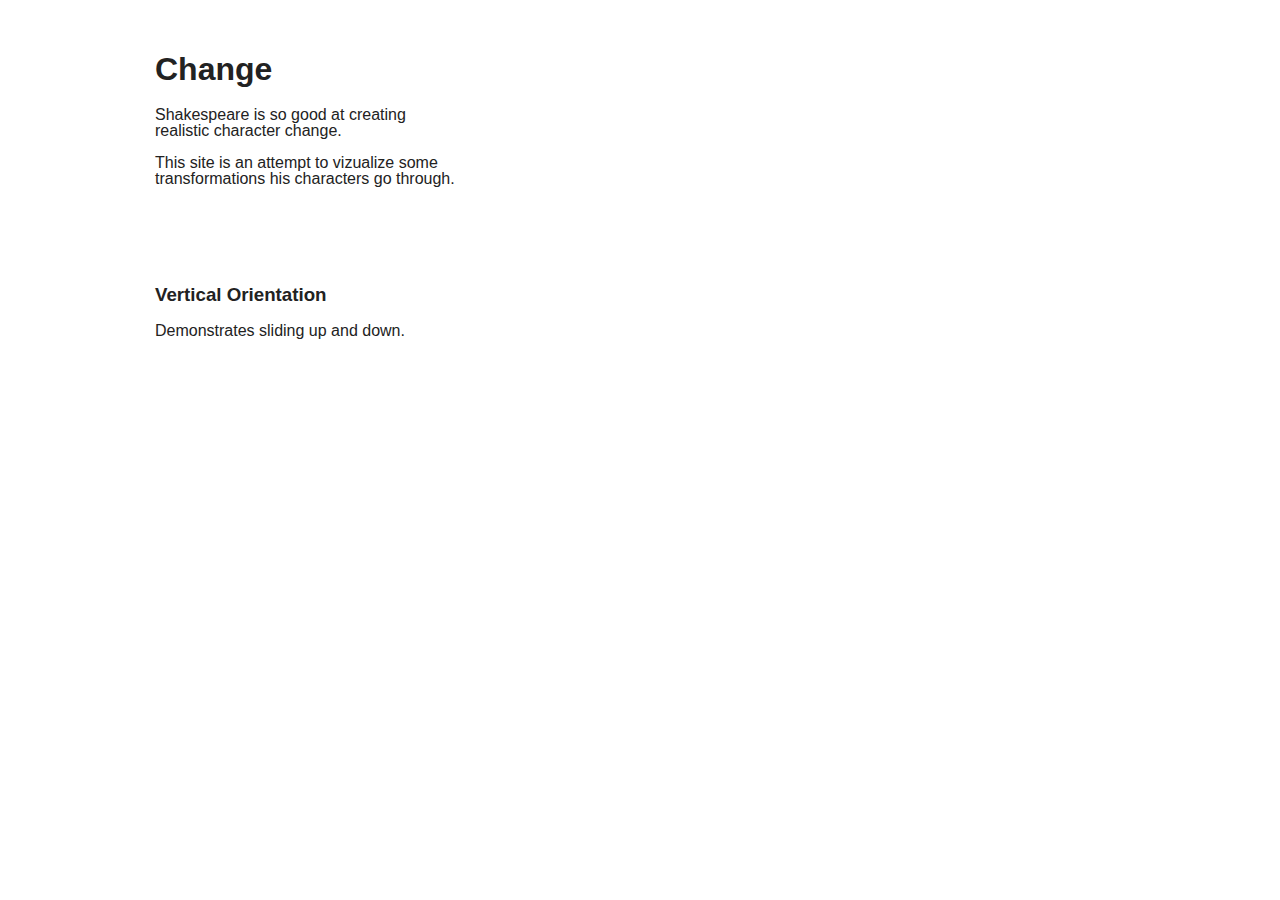
==== index.html @ 75f8e9c5 "Add files via upload" ====
<!DOCTYPE html>
<!-- paulirish.com/2008/conditional-stylesheets-vs-css-hacks-answer-neither/ -->
<!--[if lt IE 7 ]> <html class="ie6" lang="en"> <![endif]-->
<!--[if IE 7 ]>    <html class="ie7" lang="en"> <![endif]-->
<!--[if IE 8 ]>    <html class="lt-ie9" lang="en"> <![endif]-->
<!--[if IE 9 ]>    <html class="lt-ie10" lang="en"> <![endif]-->
<!--[if (gte IE 9)|!(IE)]><!--> <html lang="en"> <!--<![endif]-->
<head>
  <meta charset="utf-8" />
  <meta name="viewport" content="width=device-width, initial-scale=1.0" />
  <title>What We May Become</title>
  <link href="css/foundation.css" rel="stylesheet" type="text/css" />
  <link href="css/twentytwenty.css" rel="stylesheet" type="text/css" />
</head>
  <body>

    <div class="row" style="margin-top: 2em;">
      <div class="large-4 columns">
        <h1>Change</h1>
        <p>Shakespeare is so good at creating realistic character change.</p>
        <p> This site is an attempt to vizualize some transformations his characters go through. </p>
      </div>
      <div title = "make randall proud" class="large-10 columns">
        <div class="twentytwenty-container">
          <img src="img/firstLear.png" />
          <img src="img/secondLear.png" />
        </div>
      </div>
    </div>

    <!-- Much Ado About Nothing -->

    <div class="row" style="margin-top: 2em;">
      <div class="large-4 columns">

      </div>
      <div  class="large-10 columns">
        <div class="twentytwenty-container">
          <img src="img/firstMuchAdo.png" />
          <img src="img/secondMuchAdo.png" />
        </div>
      </div>
    </div>

    <div class="row" style="margin-top: 2em; margin-bottom: 2em;">
      <div class="large-4 columns">
        <h3>Vertical Orientation</h3>
        <p>Demonstrates sliding up and down.</p>
      </div>
      <div class="large-8 columns">
        <div class="twentytwenty-container" data-orientation="vertical">
          <img  title = "make randall proud" src="img/DanielOlivieri.jpg" />
          <img title = "by ripping him off" src="img/WKCO.jpg" />
        </div>
      </div>
    </div>


    <script
  src="https://code.jquery.com/jquery-3.2.1.js"
  integrity="sha256-DZAnKJ/6XZ9si04Hgrsxu/8s717jcIzLy3oi35EouyE="
  crossorigin="anonymous"></script>
    <script src="js/jquery.event.move.js"></script>
    <script src="js/jquery.twentytwenty.js"></script>
    <script>
    $(function(){
      $(".twentytwenty-container[data-orientation!='vertical']").twentytwenty({default_offset_pct: 0.7});
      $(".twentytwenty-container[data-orientation='vertical']").twentytwenty({default_offset_pct: 0.3, orientation: 'vertical'});
    });
    </script>
  </body>
</html>
---- css/twentytwenty.css ----
.twentytwenty-horizontal .twentytwenty-handle:before, .twentytwenty-horizontal .twentytwenty-handle:after, .twentytwenty-vertical .twentytwenty-handle:before, .twentytwenty-vertical .twentytwenty-handle:after {
  content: " ";
  display: block;
  background: white;
  position: absolute;
  z-index: 30;
  -webkit-box-shadow: 0px 0px 12px rgba(51, 51, 51, 0.5);
  -moz-box-shadow: 0px 0px 12px rgba(51, 51, 51, 0.5);
  box-shadow: 0px 0px 12px rgba(51, 51, 51, 0.5); }

.twentytwenty-horizontal .twentytwenty-handle:before, .twentytwenty-horizontal .twentytwenty-handle:after {
  width: 3px;
  height: 9999px;
  left: 50%;
  margin-left: -1.5px; }

.twentytwenty-vertical .twentytwenty-handle:before, .twentytwenty-vertical .twentytwenty-handle:after {
  width: 9999px;
  height: 3px;
  top: 50%;
  margin-top: -1.5px; }

.twentytwenty-before-label, .twentytwenty-after-label, .twentytwenty-overlay {
  position: absolute;
  top: 0;
  width: 100%;
  height: 100%; }

.twentytwenty-before-label, .twentytwenty-after-label, .twentytwenty-overlay {
  -webkit-transition-duration: 0.5s;
  -moz-transition-duration: 0.5s;
  transition-duration: 0.5s; }

.twentytwenty-before-label, .twentytwenty-after-label {
  -webkit-transition-property: opacity;
  -moz-transition-property: opacity;
  transition-property: opacity; }

.twentytwenty-before-label:before, .twentytwenty-after-label:before {
  color: white;
  font-size: 13px;
  letter-spacing: 0.1em; }

.twentytwenty-before-label:before, .twentytwenty-after-label:before {
  position: absolute;
  background: rgba(255, 255, 255, 0.2);
  line-height: 38px;
  padding: 0 20px;
  -webkit-border-radius: 2px;
  -moz-border-radius: 2px;
  border-radius: 2px; }

.twentytwenty-horizontal .twentytwenty-before-label:before, .twentytwenty-horizontal .twentytwenty-after-label:before {
  top: 50%;
  margin-top: -19px; }

.twentytwenty-vertical .twentytwenty-before-label:before, .twentytwenty-vertical .twentytwenty-after-label:before {
  left: 50%;
  margin-left: -45px;
  text-align: center;
  width: 90px; }

.twentytwenty-left-arrow, .twentytwenty-right-arrow, .twentytwenty-up-arrow, .twentytwenty-down-arrow {
  width: 0;
  height: 0;
  border: 6px inset transparent;
  position: absolute; }

.twentytwenty-left-arrow, .twentytwenty-right-arrow {
  top: 50%;
  margin-top: -6px; }

.twentytwenty-up-arrow, .twentytwenty-down-arrow {
  left: 50%;
  margin-left: -6px; }

.twentytwenty-container {
  -webkit-box-sizing: content-box;
  -moz-box-sizing: content-box;
  box-sizing: content-box;
  z-index: 0;
  overflow: hidden;
  position: relative;
  -webkit-user-select: none;
  -moz-user-select: none; }
  .twentytwenty-container img {
    max-width: 100%;
    position: absolute;
    top: 0;
    display: block; }
  .twentytwenty-container.active .twentytwenty-overlay, .twentytwenty-container.active :hover.twentytwenty-overlay {
    background: rgba(0, 0, 0, 0); }
    .twentytwenty-container.active .twentytwenty-overlay .twentytwenty-before-label,
    .twentytwenty-container.active .twentytwenty-overlay .twentytwenty-after-label, .twentytwenty-container.active :hover.twentytwenty-overlay .twentytwenty-before-label,
    .twentytwenty-container.active :hover.twentytwenty-overlay .twentytwenty-after-label {
      opacity: 0; }
  .twentytwenty-container * {
    -webkit-box-sizing: content-box;
    -moz-box-sizing: content-box;
    box-sizing: content-box; }

.twentytwenty-before-label {
  opacity: 0; }
  .twentytwenty-before-label:before {
    content: attr(data-content); }

.twentytwenty-after-label {
  opacity: 0; }
  .twentytwenty-after-label:before {
    content: attr(data-content); }

.twentytwenty-horizontal .twentytwenty-before-label:before {
  left: 10px; }

.twentytwenty-horizontal .twentytwenty-after-label:before {
  right: 10px; }

.twentytwenty-vertical .twentytwenty-before-label:before {
  top: 10px; }

.twentytwenty-vertical .twentytwenty-after-label:before {
  bottom: 10px; }

.twentytwenty-overlay {
  -webkit-transition-property: background;
  -moz-transition-property: background;
  transition-property: background;
  background: rgba(0, 0, 0, 0);
  z-index: 25; }
  .twentytwenty-overlay:hover {
    background: rgba(0, 0, 0, 0.5); }
    .twentytwenty-overlay:hover .twentytwenty-after-label {
      opacity: 1; }
    .twentytwenty-overlay:hover .twentytwenty-before-label {
      opacity: 1; }

.twentytwenty-before {
  z-index: 20; }

.twentytwenty-after {
  z-index: 10; }

.twentytwenty-handle {
  height: 38px;
  width: 38px;
  position: absolute;
  left: 50%;
  top: 50%;
  margin-left: -22px;
  margin-top: -22px;
  border: 3px solid white;
  -webkit-border-radius: 1000px;
  -moz-border-radius: 1000px;
  border-radius: 1000px;
  -webkit-box-shadow: 0px 0px 12px rgba(51, 51, 51, 0.5);
  -moz-box-shadow: 0px 0px 12px rgba(51, 51, 51, 0.5);
  box-shadow: 0px 0px 12px rgba(51, 51, 51, 0.5);
  z-index: 40;
  cursor: pointer; }

.twentytwenty-horizontal .twentytwenty-handle:before {
  bottom: 50%;
  margin-bottom: 22px;
  -webkit-box-shadow: 0 3px 0 white, 0px 0px 12px rgba(51, 51, 51, 0.5);
  -moz-box-shadow: 0 3px 0 white, 0px 0px 12px rgba(51, 51, 51, 0.5);
  box-shadow: 0 3px 0 white, 0px 0px 12px rgba(51, 51, 51, 0.5); }
.twentytwenty-horizontal .twentytwenty-handle:after {
  top: 50%;
  margin-top: 22px;
  -webkit-box-shadow: 0 -3px 0 white, 0px 0px 12px rgba(51, 51, 51, 0.5);
  -moz-box-shadow: 0 -3px 0 white, 0px 0px 12px rgba(51, 51, 51, 0.5);
  box-shadow: 0 -3px 0 white, 0px 0px 12px rgba(51, 51, 51, 0.5); }

.twentytwenty-vertical .twentytwenty-handle:before {
  left: 50%;
  margin-left: 22px;
  -webkit-box-shadow: 3px 0 0 white, 0px 0px 12px rgba(51, 51, 51, 0.5);
  -moz-box-shadow: 3px 0 0 white, 0px 0px 12px rgba(51, 51, 51, 0.5);
  box-shadow: 3px 0 0 white, 0px 0px 12px rgba(51, 51, 51, 0.5); }
.twentytwenty-vertical .twentytwenty-handle:after {
  right: 50%;
  margin-right: 22px;
  -webkit-box-shadow: -3px 0 0 white, 0px 0px 12px rgba(51, 51, 51, 0.5);
  -moz-box-shadow: -3px 0 0 white, 0px 0px 12px rgba(51, 51, 51, 0.5);
  box-shadow: -3px 0 0 white, 0px 0px 12px rgba(51, 51, 51, 0.5); }

.twentytwenty-left-arrow {
  border-right: 6px solid white;
  left: 50%;
  margin-left: -17px; }

.twentytwenty-right-arrow {
  border-left: 6px solid white;
  right: 50%;
  margin-right: -17px; }

.twentytwenty-up-arrow {
  border-bottom: 6px solid white;
  top: 50%;
  margin-top: -17px; }

.twentytwenty-down-arrow {
  border-top: 6px solid white;
  bottom: 50%;
  margin-bottom: -17px; }
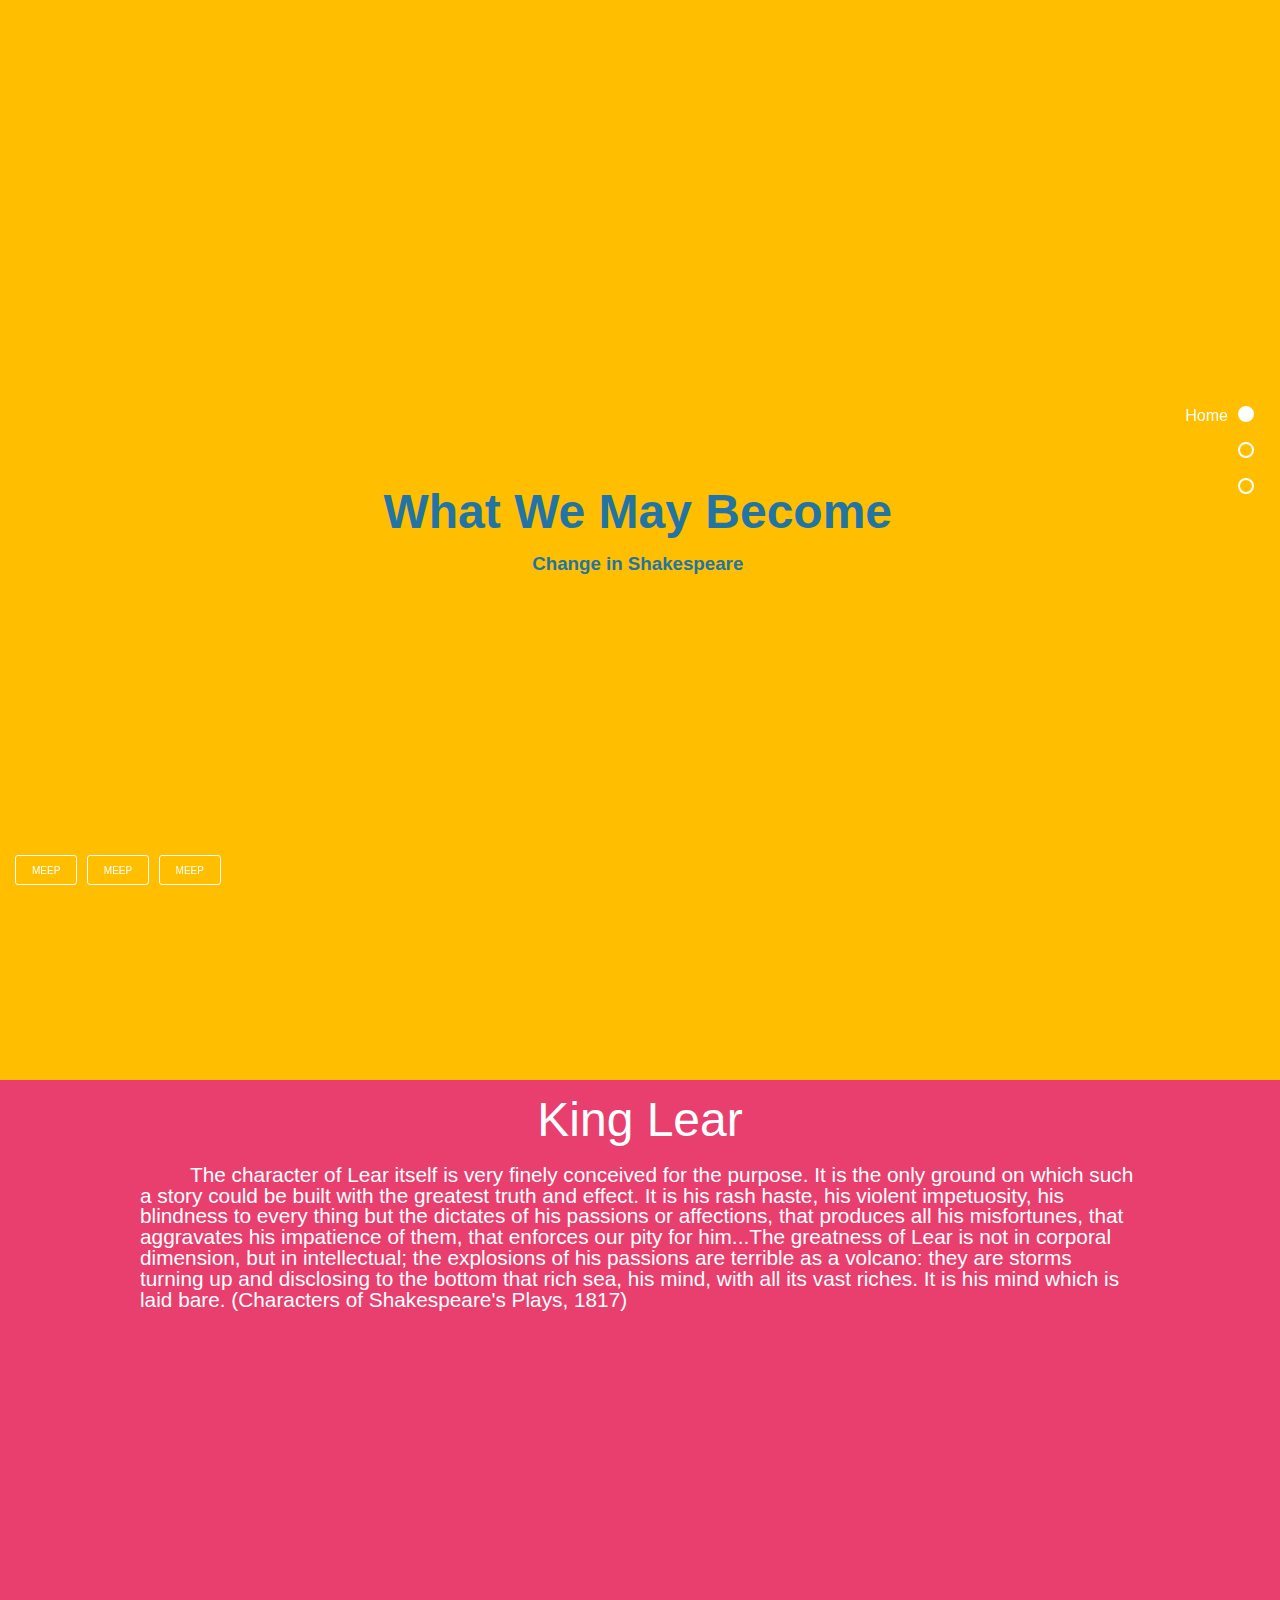
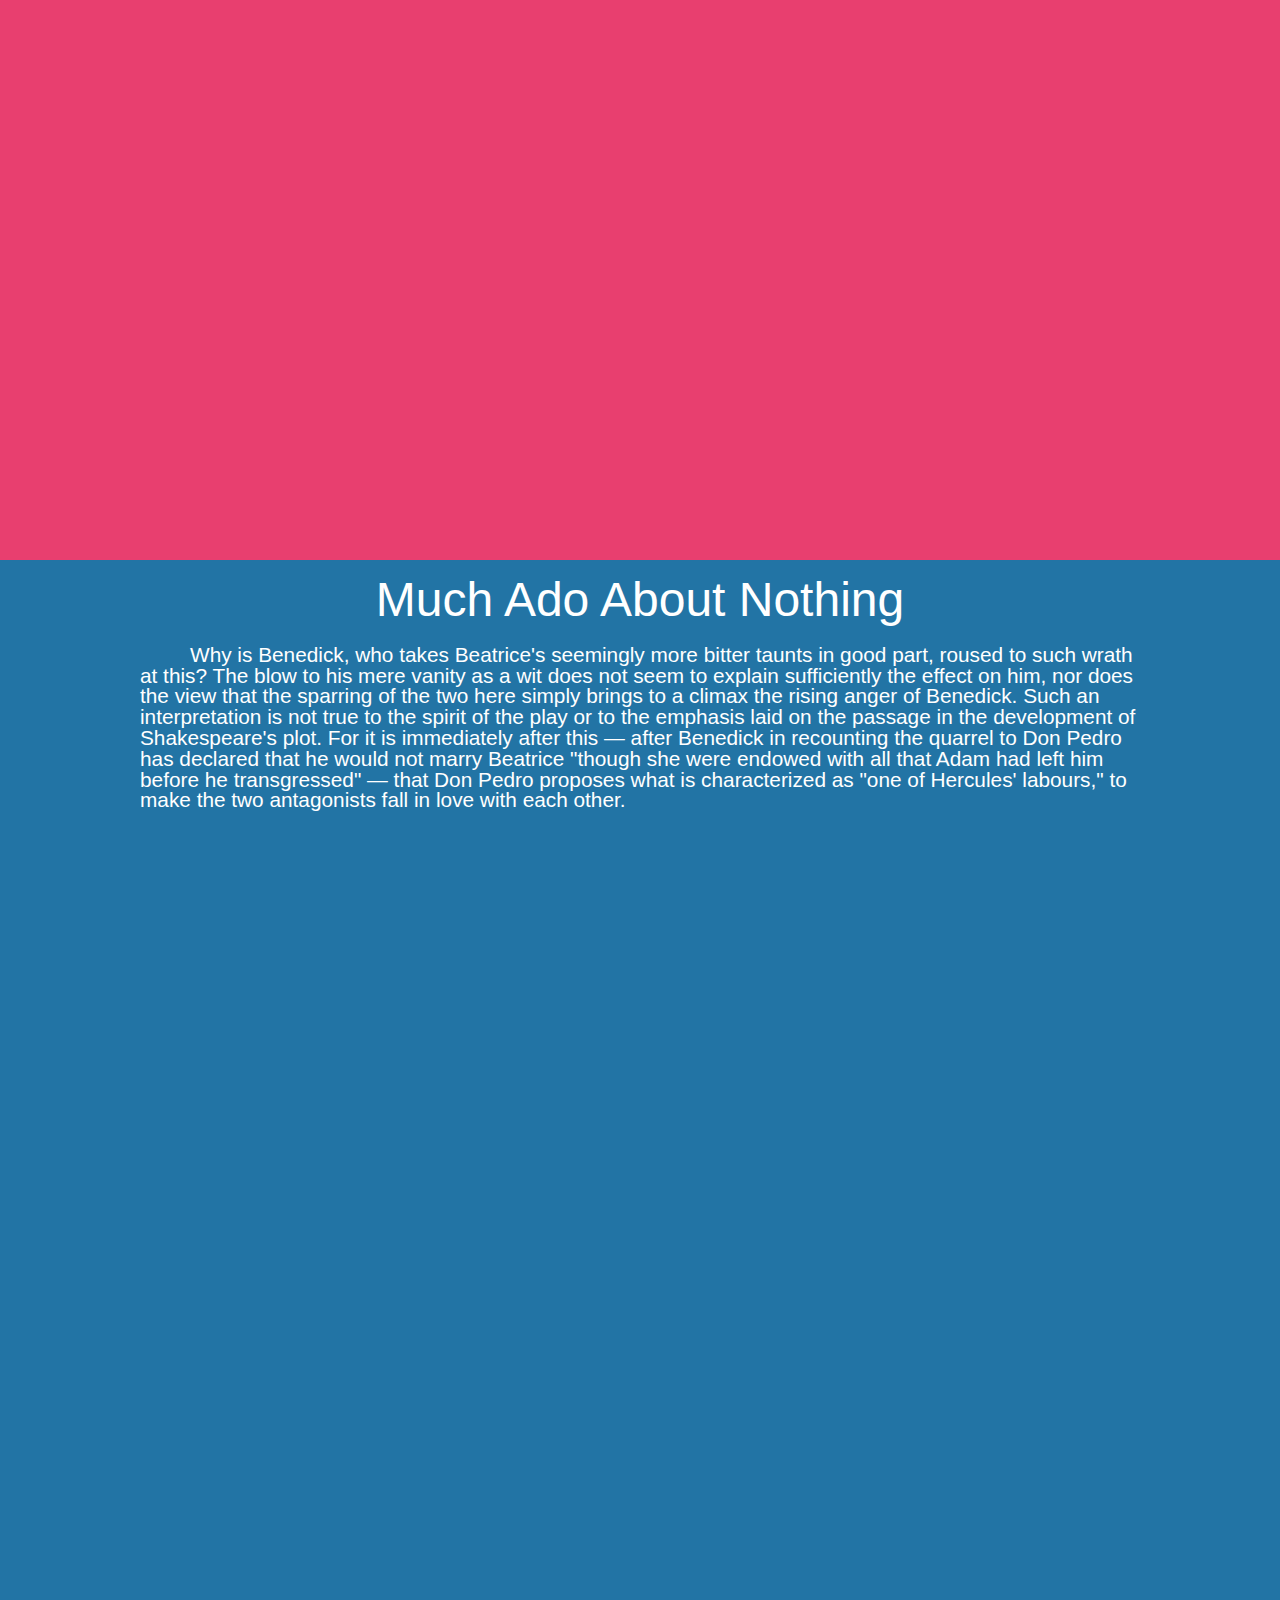
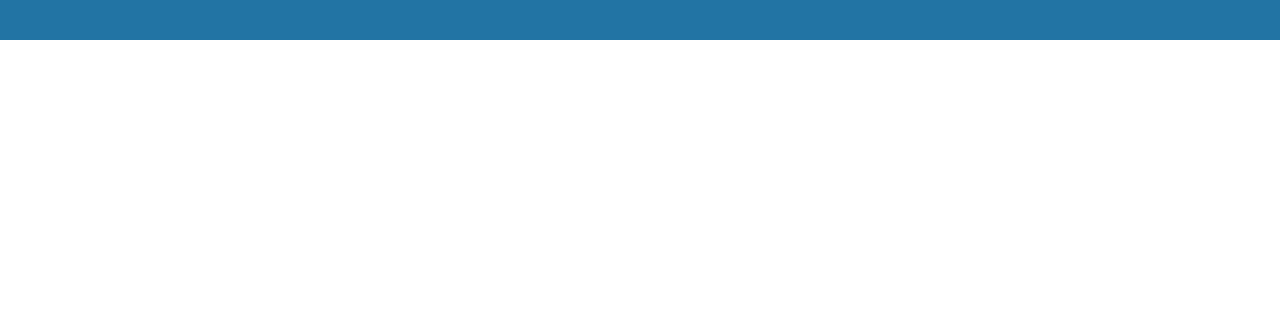
==== commit 94c00584: "overhaul" ====
--- a/index.html
+++ b/index.html
@@ -11,49 +11,126 @@
   <title>What We May Become</title>
   <link href="css/foundation.css" rel="stylesheet" type="text/css" />
   <link href="css/twentytwenty.css" rel="stylesheet" type="text/css" />
+  <link rel="stylesheet" href="main.css">
 </head>
+
+
+<style>
+
+#home
+{
+  background-image: url("https://ih0.redbubble.net/image.208539322.1699/flat,800x800,075,f.jpg");
+}
+
+section
+{
+
+}
+img{
+
+  z-index: 1;
+}
+.twentytwenty-container
+{
+  z-index: 0;
+}
+
+p
+{
+  text-align: left;
+  text-indent: 50px;
+  font-size: 1.3em;
+}
+
+#home
+{
+
+color: #2274A5;
+
+}
+
+</style>
+
   <body>
 
-    <div class="row" style="margin-top: 2em;">
-      <div class="large-4 columns">
-        <h1>Change</h1>
-        <p>Shakespeare is so good at creating realistic character change.</p>
-        <p> This site is an attempt to vizualize some transformations his characters go through. </p>
-      </div>
-      <div title = "make randall proud" class="large-10 columns">
+
+    <header id="main-header" class="side-menu">
+      <nav>
+        <ul>
+          <li class="active"><a href="#home"><span>Home</span></a></li>
+          <li><a href="#section-1"><span>King Lear</span></a></li>
+          <li><a href="#section-2"><span>Much Ado About Nothing</span></a></li>
+    <!--      <li><a href="#section-3"><span>Macbeth</span></a></li> -->
+        </ul>
+      </nav>
+    </header>
+
+    <main>
+      <section id="home">
+        <div class="inner">
+          <h1> <strong> What We May Become </strong> </h1>
+          <h3> Change in Shakespeare </h3>
+
+        </div>
+      </section>
+
+      <section id="section-1">
+
+              <div class="twentytwenty-container">
+                <img src="img/firstLear.png" />
+                <img src="img/secondLear.png" />
+              </div>
+              <br>
+              <h1> King Lear </h1>
+              <div class="row">
+                <div class="col-sm-4">
+<p>
+The character of Lear itself is very finely conceived for the purpose. It is the only ground on which such a story could be built with the greatest truth and effect. It is his rash haste, his violent impetuosity, his blindness to every thing but the dictates of his passions or affections, that produces all his misfortunes, that aggravates his impatience of them, that enforces our pity for him...The greatness of Lear is not in corporal dimension, but in intellectual; the explosions of his passions are terrible as a volcano: they are storms turning up and disclosing to the bottom that rich sea, his mind, with all its vast riches. It is his mind which is laid bare. (Characters of Shakespeare's Plays, 1817)
+</p>
+</div>
+</div>
+      <!--  </div> -->
+      </section>
+
+      <section id="section-2">
+
         <div class="twentytwenty-container">
-          <img src="img/firstLear.png" />
-          <img src="img/secondLear.png" />
-        </div>
-      </div>
-    </div>
 
-    <!-- Much Ado About Nothing -->
-
-    <div class="row" style="margin-top: 2em;">
-      <div class="large-4 columns">
-
-      </div>
-      <div  class="large-10 columns">
-        <div class="twentytwenty-container">
           <img src="img/firstMuchAdo.png" />
           <img src="img/secondMuchAdo.png" />
+
         </div>
-      </div>
-    </div>
+        <br>
+         <h1> Much Ado About Nothing </h1>
+        <div class="row">
+          <div class="col-sm-4">
 
-    <div class="row" style="margin-top: 2em; margin-bottom: 2em;">
-      <div class="large-4 columns">
-        <h3>Vertical Orientation</h3>
-        <p>Demonstrates sliding up and down.</p>
-      </div>
-      <div class="large-8 columns">
-        <div class="twentytwenty-container" data-orientation="vertical">
-          <img  title = "make randall proud" src="img/DanielOlivieri.jpg" />
-          <img title = "by ripping him off" src="img/WKCO.jpg" />
-        </div>
-      </div>
-    </div>
+        <p>
+Why is Benedick, who takes Beatrice's seemingly more bitter taunts in good part, roused to such wrath at this? The blow to his mere vanity as a wit does not seem to explain sufficiently the effect on him, nor does the view that the sparring of the two here simply brings to a climax the rising anger of Benedick. Such an interpretation is not true to the spirit of the play or to the emphasis laid on the passage in the development of Shakespeare's plot. For it is immediately after this — after Benedick in recounting the quarrel to Don Pedro has declared that he would not marry Beatrice "though she were endowed with all that Adam had left him before he transgressed" — that Don Pedro proposes what is characterized as "one of Hercules' labours," to make the two antagonists fall in love with each other.
+
+</p>
+</div>
+
+</div>
+
+
+      </section>
+
+
+    </main>
+
+    <ul id="demos-nav">
+      <li><a href="fixed-header.html">Meep</a></li>
+      <li><a href="sidemenu.html">Meep</a></li>
+      <li><a href="lavalamp.html">Meep</a></li>
+    </ul>
+
+    <script src="menuspy.js"></script>
+    <script>
+      var elm = document.querySelector('#main-header');
+      var ms = new MenuSpy(elm);
+    </script>
+
 
 
     <script
@@ -64,7 +141,7 @@
     <script src="js/jquery.twentytwenty.js"></script>
     <script>
     $(function(){
-      $(".twentytwenty-container[data-orientation!='vertical']").twentytwenty({default_offset_pct: 0.7});
+      $(".twentytwenty-container[data-orientation!='vertical']").twentytwenty({default_offset_pct: 0.5});
       $(".twentytwenty-container[data-orientation='vertical']").twentytwenty({default_offset_pct: 0.3, orientation: 'vertical'});
     });
     </script>
--- a/main.css
+++ b/main.css
@@ -0,0 +1,250 @@
+@import "normalize.css";
+
+ul, li {
+  list-style: none;
+  margin: 0;
+  padding: 0;
+}
+
+.fixed-header {
+  position: fixed;
+  top: 0;
+  left: 0;
+  width: 100%;
+  height: 60px;
+  background: #FFF;
+  box-shadow: 0 2px 4px rgba(0, 0, 0, 0.1);
+  text-align: center;
+}
+
+.fixed-header li {
+  display: inline-block;
+  vertical-align: top;
+  zoom: 1;
+  *display: inline;
+  margin: 0 5px;
+}
+
+.fixed-header a {
+  display: block;
+  line-height: 60px;
+  color: #444;
+  text-decoration: none;
+  padding: 0 20px;
+  -webkit-transition: 0.2s;
+          transition: 0.2s;
+}
+
+.fixed-header .active a {
+  background: #222;
+  color: #FFF;
+}
+
+.side-menu {
+  position: fixed;
+  right: 20px;
+  top: 0;
+  bottom: 0;
+  width: 22px;
+  height: 100%;
+  display: table;
+  z-index: 5;
+}
+
+.side-menu nav {
+  display: table-cell;
+  vertical-align: middle;
+  z-index: 5;
+}
+
+.side-menu li {
+  padding: 10px 0;
+  font-size: 16px;
+  line-height: 20px;
+  z-index: 5;
+}
+
+.side-menu a {
+  display: block;
+  position: relative;
+  color: #FFF;
+  text-decoration: none;
+  white-space: nowrap;
+  text-align: right;
+  z-index: 5;
+}
+
+.side-menu a:after {
+  content: "";
+  display: block;
+  width: 16px;
+  height: 16px;
+  border-radius: 50%;
+  border: 2px solid #FFF;
+  -webkit-transition: 0.2s;
+          transition: 0.2s;
+}
+
+.side-menu span {
+  z-index: 5;
+  display: block;
+  position: absolute;
+  right: 32px;
+  -webkit-transition: 0.2s;
+          transition: 0.2s;
+  visibility: hidden;
+  opacity: 0;
+  -webkit-transform: translate3d(30px, 0, 0);
+      -ms-transform: translate3d(30px, 0, 0);
+       -o-transform: translate3d(30px, 0, 0);
+          transform: translate3d(30px, 0, 0);
+}
+
+.side-menu .active a:after {
+  background: #FFF;
+}
+
+.side-menu .active span {
+  visibility: visible;
+  opacity: 1;
+  -webkit-transform: translate3d(0, 0, 0);
+      -ms-transform: translate3d(0, 0, 0);
+       -o-transform: translate3d(0, 0, 0);
+          transform: translate3d(0, 0, 0);
+}
+
+.lavalamp-menu {
+  position: fixed;
+  top: 0;
+  left: 0;
+  width: 100%;
+  height: 60px;
+  background: #FFF;
+  box-shadow: 0 2px 4px rgba(0, 0, 0, 0.1);
+  text-align: center;
+}
+
+.lavalamp-menu nav,
+.lavalamp-menu li {
+  display: inline-block;
+  vertical-align: top;
+  zoom: 1;
+  *display: inline;
+  z-index: 4;
+}
+
+.lavalamp-menu li {
+  margin: 0 15px;
+}
+
+.lavalamp-menu nav {
+  position: relative;
+}
+
+.lavalamp-menu .lavalamp {
+  position: absolute;
+  bottom: 0;
+  height: 5px;
+  background: #222;
+  -webkit-transition: 1s;
+          transition: 1s;
+}
+
+.lavalamp-menu a {
+  display: block;
+  line-height: 60px;
+  color: #444;
+  text-decoration: none;
+  padding: 0;
+  -webkit-transition: 0.2s;
+          transition: 0.2s;
+}
+
+.lavalamp-menu a:hover {
+  opacity: 0.6;
+}
+
+section {
+  height: 120vh;
+  color: #FFF;
+  text-align: center;
+}
+
+section:after {
+  content: "";
+  display: inline-block;
+  vertical-align: middle;
+  zoom: 1;
+  *display: inline;
+  width: 0;
+  height: 100%;
+}
+
+section .inner {
+  display: inline-block;
+  vertical-align: middle;
+  zoom: 1;
+  *display: inline;
+  max-width: 540px;
+  margin: auto;
+}
+
+h1, h2 {
+  margin: 0;
+  font-weight: normal;
+  font-size: 3em;
+}
+
+#home {
+  background: #FFBF00;
+}
+
+#section-1 {
+  background: #E83F6F;
+}
+
+#section-2 {
+  background: #2274A5;
+}
+
+#section-3 {
+  background: #ef6c00;
+}
+
+#demos-nav {
+  position: fixed;
+  bottom: 15px;
+  left: 15px;
+}
+
+#demos-nav li {
+  display: inline-block;
+  vertical-align: middle;
+  zoom: 1;
+  *display: inline;
+}
+
+#demos-nav li + li {
+  margin-left: 5px;
+}
+
+#demos-nav a {
+  display: block;
+  height: 30px;
+  padding: 0 16px;
+  border: 1px solid #FFF;
+  color: #FFF;
+  text-transform: uppercase;
+  text-decoration: none;
+  border-radius: 3px;
+  font-size: 10px;
+  line-height: 30px;
+  -webkit-transition: 0.2s;
+          transition: 0.2s;
+}
+
+#demos-nav .active a,
+#demos-nav a:hover {
+  background: #FFF;
+  color: #444;
+}
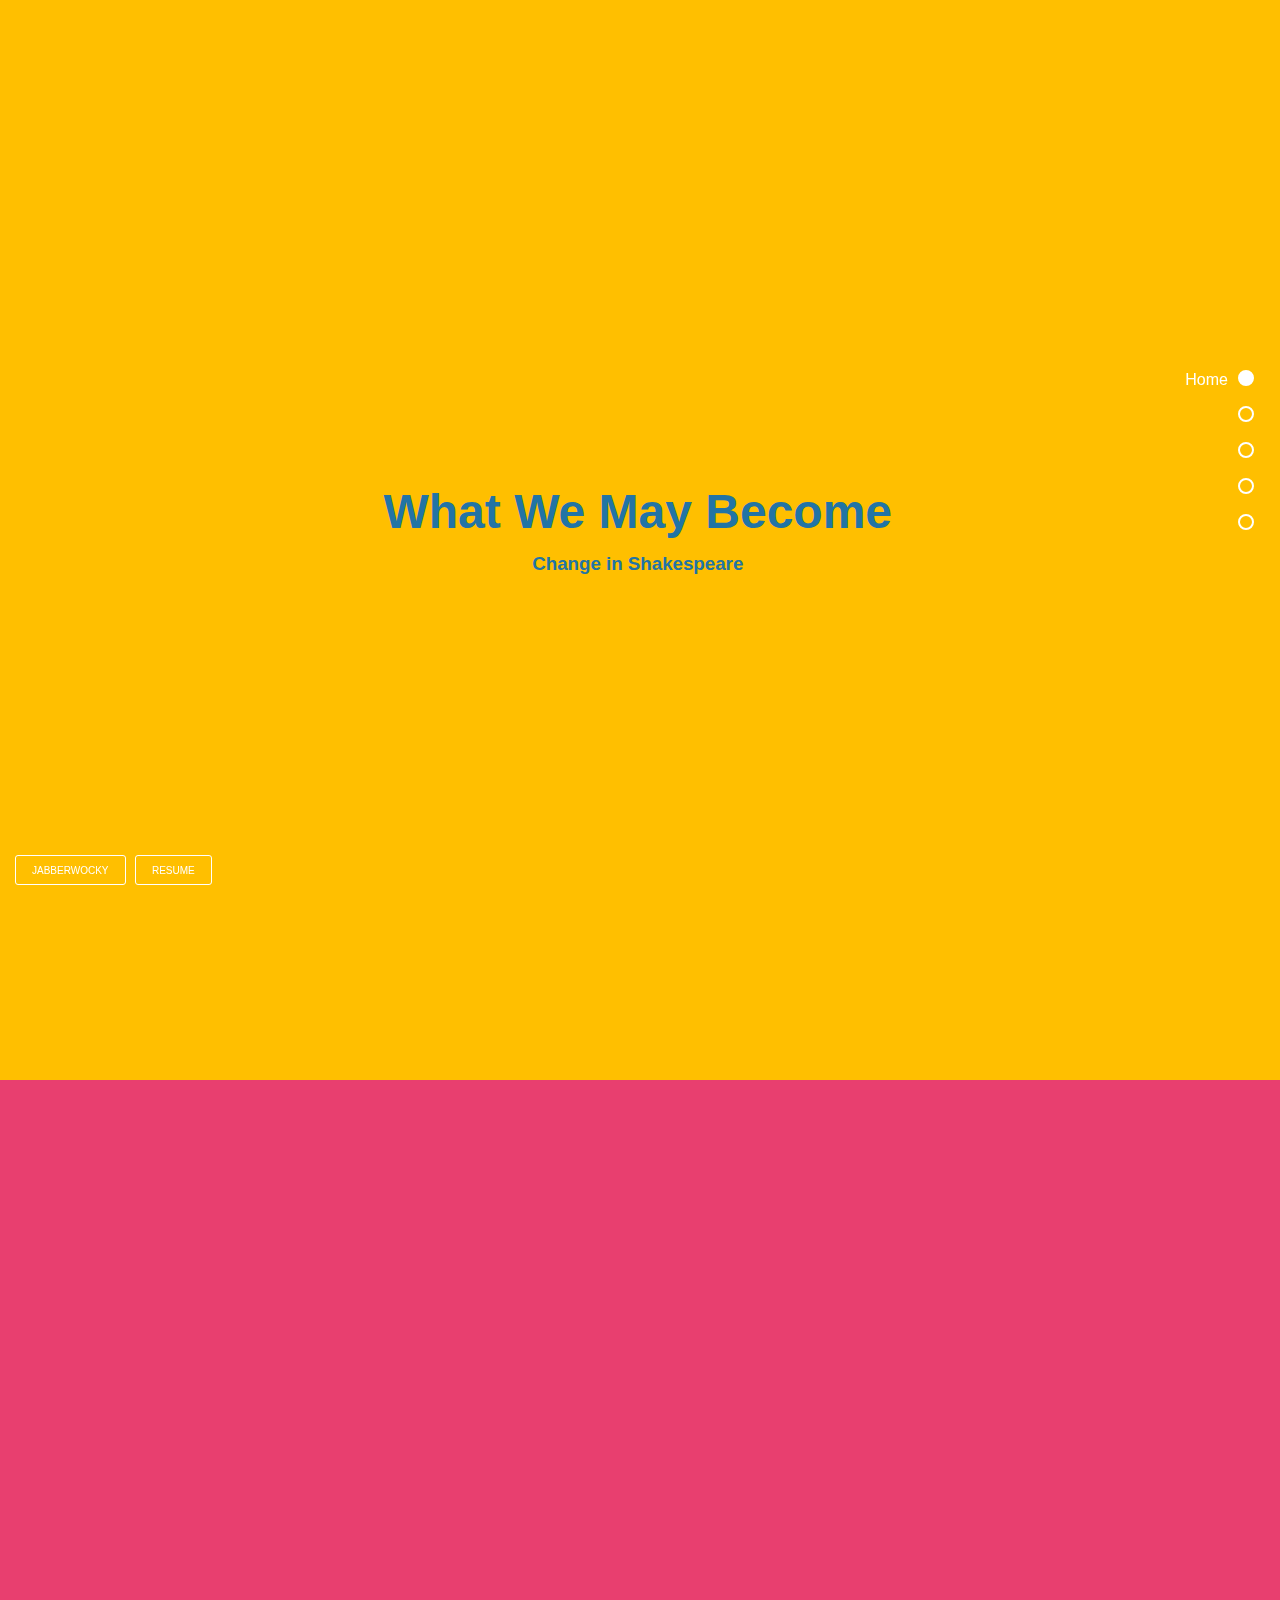
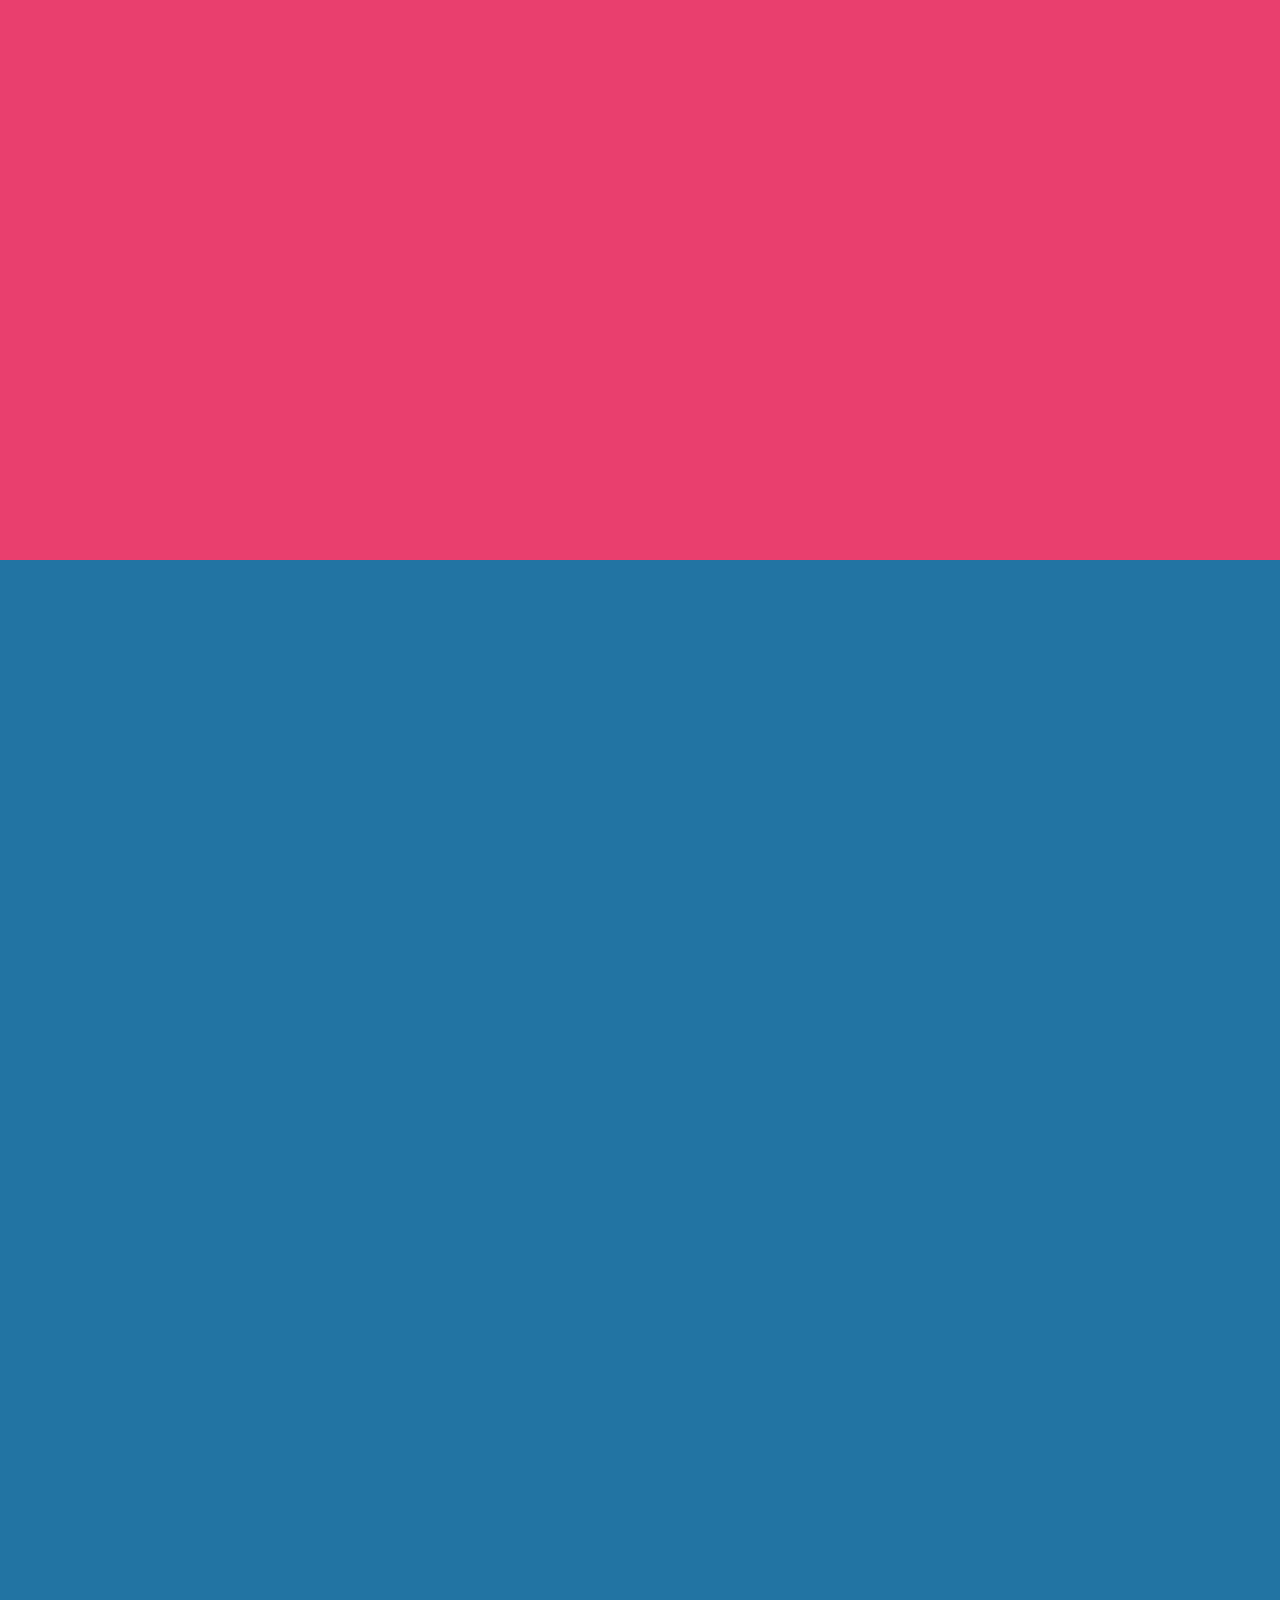
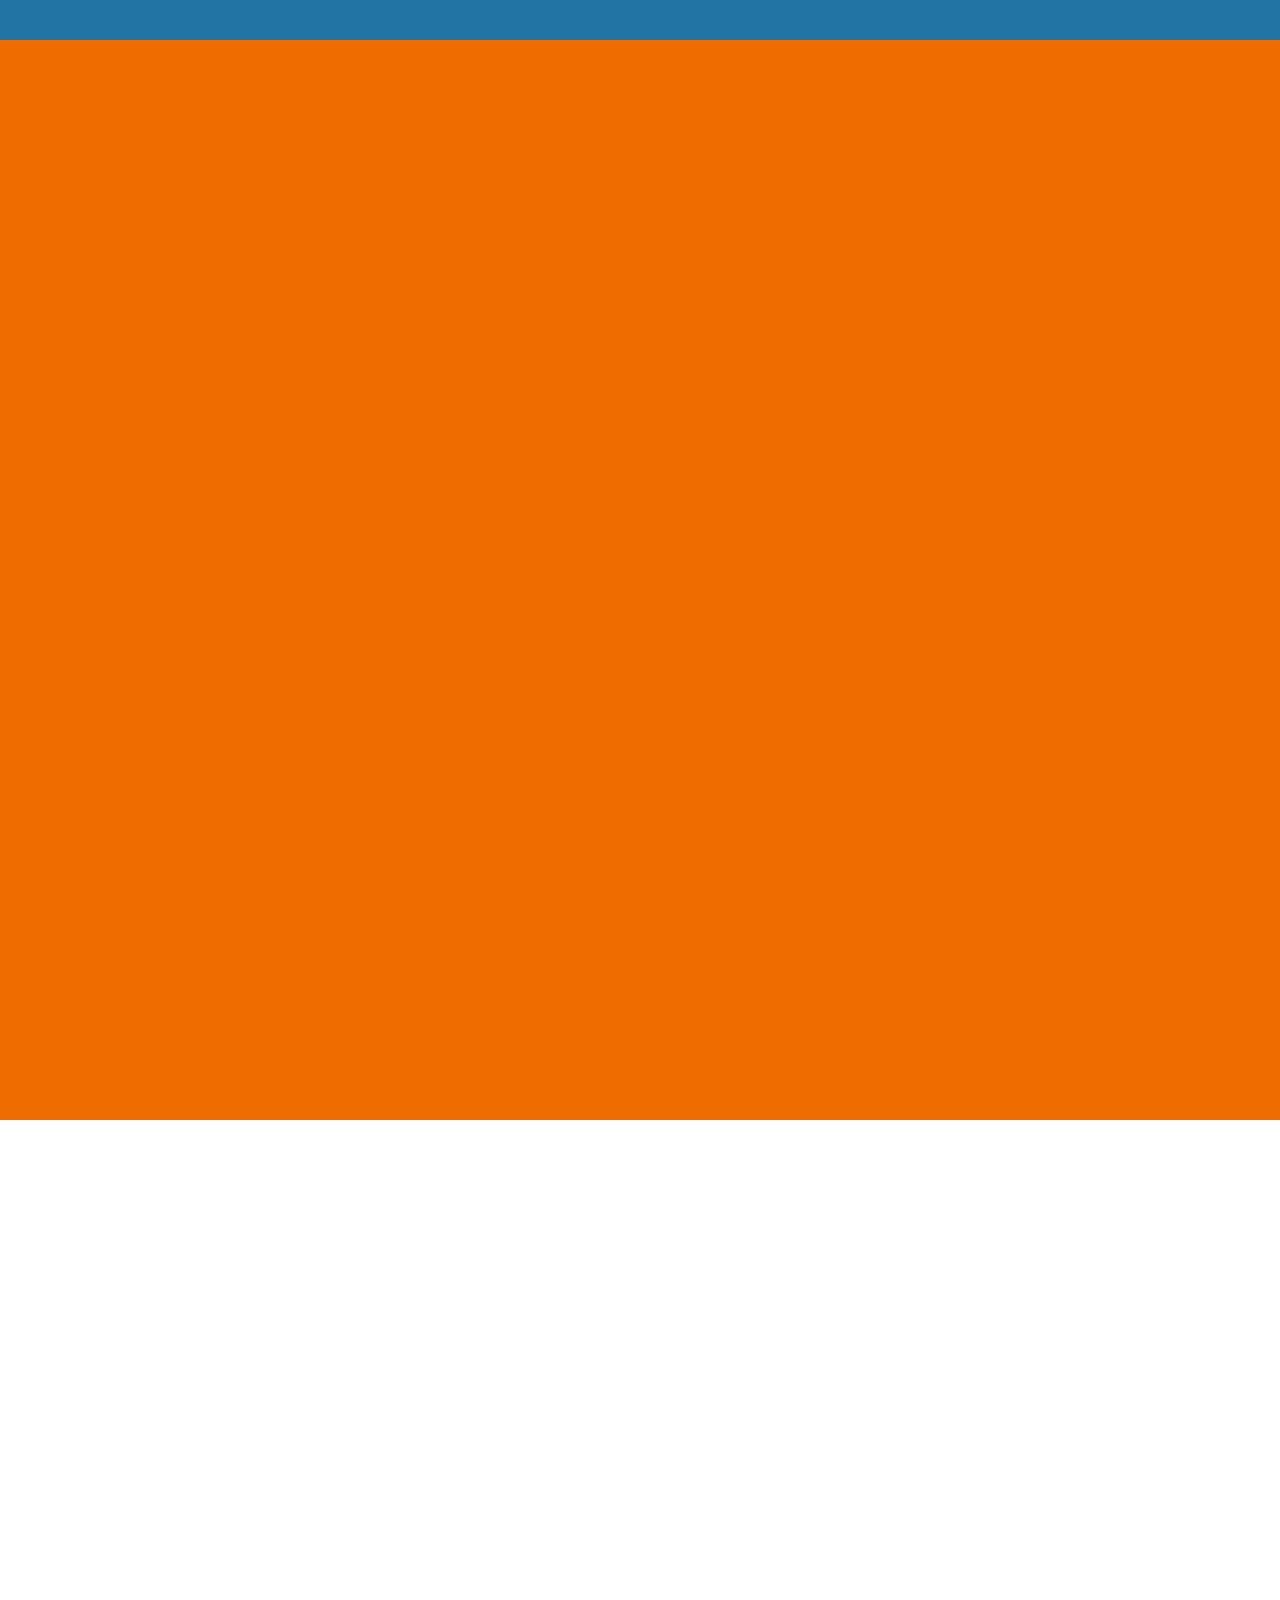
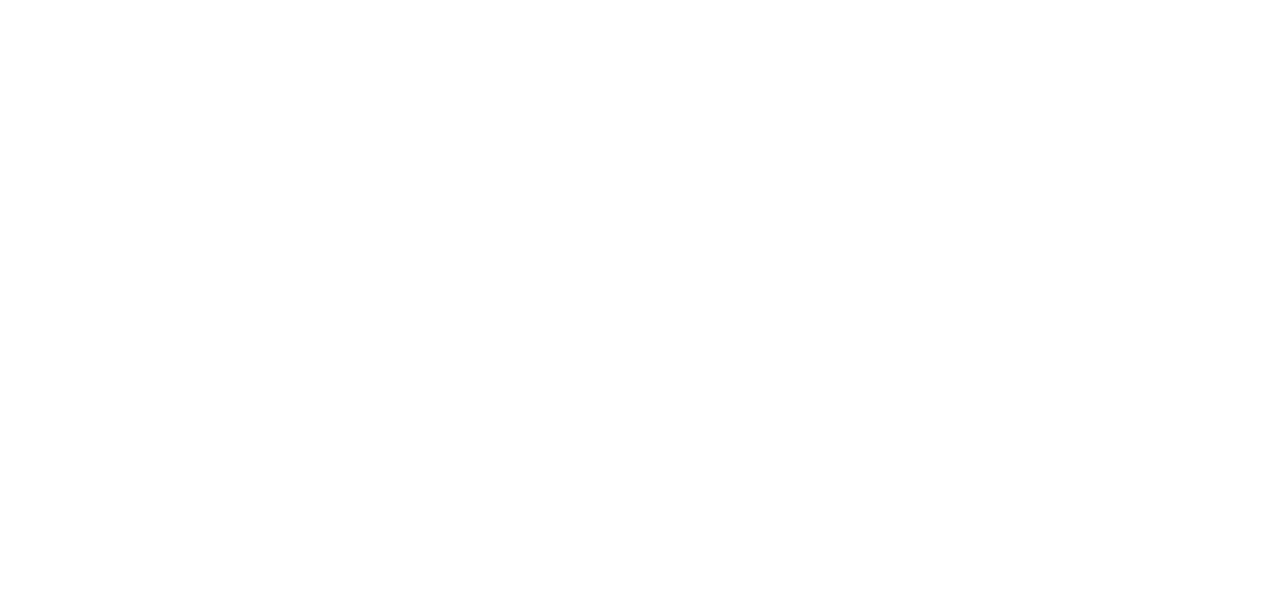
==== commit 11ee3877: "For class tomorrow" ====
--- a/index.html
+++ b/index.html
@@ -12,6 +12,7 @@
   <link href="css/foundation.css" rel="stylesheet" type="text/css" />
   <link href="css/twentytwenty.css" rel="stylesheet" type="text/css" />
   <link rel="stylesheet" href="main.css">
+  <link rel="shortcut icon" type="image/x-icon" href="favicon.ico">
 </head>
 
 
@@ -49,6 +50,10 @@
 
 }
 
+#footer .content p {
+    margin-bottom: 0
+}
+
 </style>
 
   <body>
@@ -60,7 +65,8 @@
           <li class="active"><a href="#home"><span>Home</span></a></li>
           <li><a href="#section-1"><span>King Lear</span></a></li>
           <li><a href="#section-2"><span>Much Ado About Nothing</span></a></li>
-    <!--      <li><a href="#section-3"><span>Macbeth</span></a></li> -->
+          <li><a href="#section-3"><span>As You Like It</span></a></li>
+          <li><a href="#section-4"><span>Midsummer Night's Dream</span></a></li>
         </ul>
       </nav>
     </header>
@@ -77,19 +83,10 @@
       <section id="section-1">
 
               <div class="twentytwenty-container">
-                <img src="img/firstLear.png" />
-                <img src="img/secondLear.png" />
+                <img src="img/firstLearBig.png" />
+                <img src="img/secondLearBig.png" />
               </div>
-              <br>
-              <h1> King Lear </h1>
-              <div class="row">
-                <div class="col-sm-4">
-<p>
-The character of Lear itself is very finely conceived for the purpose. It is the only ground on which such a story could be built with the greatest truth and effect. It is his rash haste, his violent impetuosity, his blindness to every thing but the dictates of his passions or affections, that produces all his misfortunes, that aggravates his impatience of them, that enforces our pity for him...The greatness of Lear is not in corporal dimension, but in intellectual; the explosions of his passions are terrible as a volcano: they are storms turning up and disclosing to the bottom that rich sea, his mind, with all its vast riches. It is his mind which is laid bare. (Characters of Shakespeare's Plays, 1817)
-</p>
-</div>
-</div>
-      <!--  </div> -->
+
       </section>
 
       <section id="section-2">
@@ -100,29 +97,36 @@
           <img src="img/secondMuchAdo.png" />
 
         </div>
-        <br>
-         <h1> Much Ado About Nothing </h1>
-        <div class="row">
-          <div class="col-sm-4">
+      </section>
 
-        <p>
-Why is Benedick, who takes Beatrice's seemingly more bitter taunts in good part, roused to such wrath at this? The blow to his mere vanity as a wit does not seem to explain sufficiently the effect on him, nor does the view that the sparring of the two here simply brings to a climax the rising anger of Benedick. Such an interpretation is not true to the spirit of the play or to the emphasis laid on the passage in the development of Shakespeare's plot. For it is immediately after this — after Benedick in recounting the quarrel to Don Pedro has declared that he would not marry Beatrice "though she were endowed with all that Adam had left him before he transgressed" — that Don Pedro proposes what is characterized as "one of Hercules' labours," to make the two antagonists fall in love with each other.
+      <section id="section-3">
 
-</p>
-</div>
+        <div class="twentytwenty-container">
 
-</div>
+          <img src="img/BoyAsYouLikeIt.png" />
+          <img src="img/anotherGirlAsYouLikeIt.png" />
 
+        </div>
 
+      </section>
+
+      <section id="section-4">
+
+        <div class="twentytwenty-container">
+
+          <img src="img/Bottom1.png" />
+          <img src="img/Bottom2.png" />
+
+        </div>
       </section>
 
 
     </main>
 
     <ul id="demos-nav">
-      <li><a href="fixed-header.html">Meep</a></li>
-      <li><a href="sidemenu.html">Meep</a></li>
-      <li><a href="lavalamp.html">Meep</a></li>
+      <li><a href="https://danielfrancisolivieri.github.io/Jabberwocky/" target="_blank">Jabberwocky</a></li>
+      <li><a href="https://danielfrancisolivieri.github.io/venture/" target="_blank" >Resume</a></li>
+    <!--  <li><a href="https://danielfrancisolivieri.github.io/stalgia/">Stalgia</a></li> -->
     </ul>
 
     <script src="menuspy.js"></script>
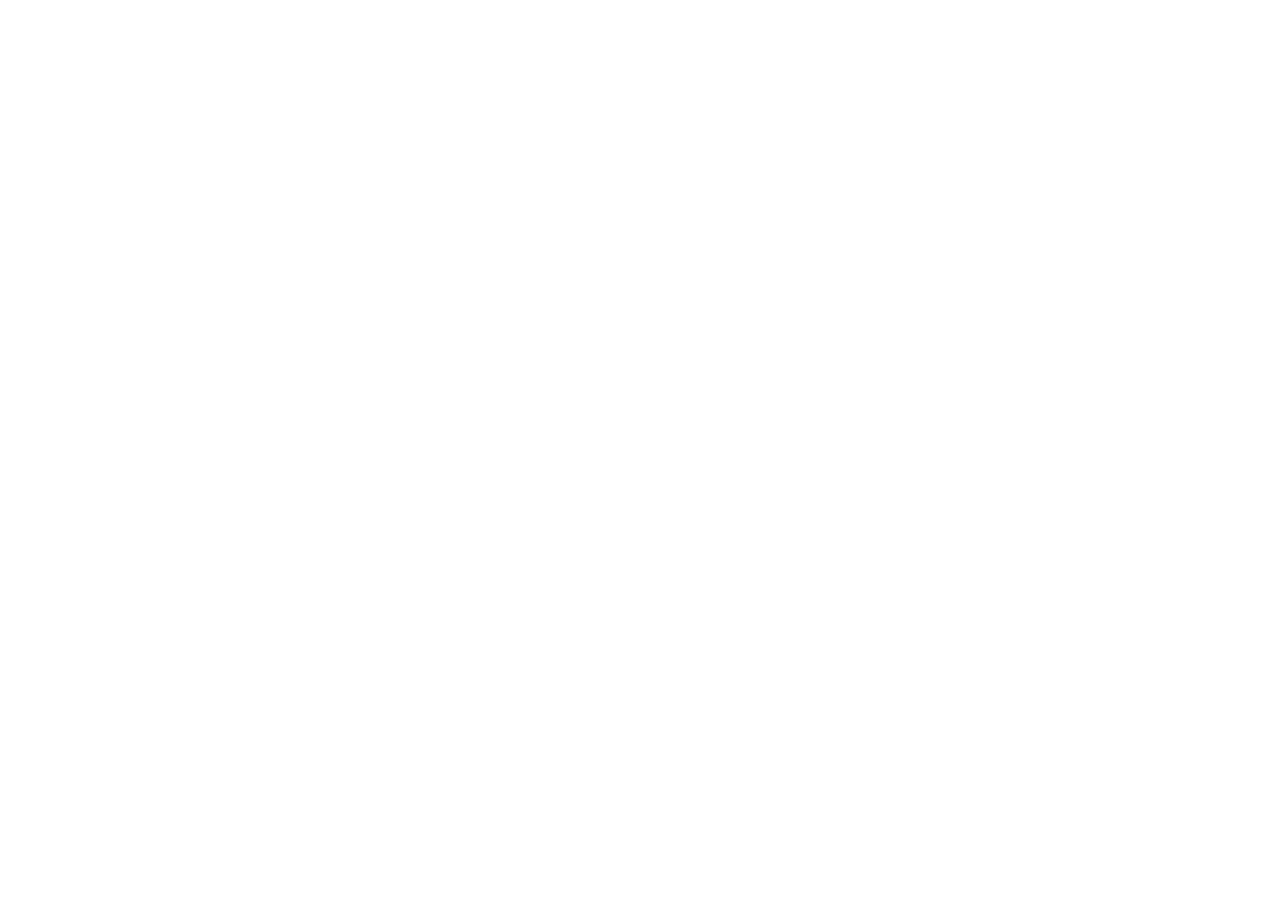
==== commit 2044b8ee: "Update index.html" ====
--- a/index.html
+++ b/index.html
@@ -13,6 +13,13 @@
   <link href="css/twentytwenty.css" rel="stylesheet" type="text/css" />
   <link rel="stylesheet" href="main.css">
   <link rel="shortcut icon" type="image/x-icon" href="favicon.ico">
+
+  <link rel="stylesheet" type="text/css" href="semantic/dist/semantic.min.css">
+<script
+  src="https://code.jquery.com/jquery-3.1.1.min.js"
+  integrity="sha256-hVVnYaiADRTO2PzUGmuLJr8BLUSjGIZsDYGmIJLv2b8="
+  crossorigin="anonymous"></script>
+<script src="semantic/dist/semantic.min.js"></script>
 </head>
 
 
@@ -23,12 +30,8 @@
   background-image: url("https://ih0.redbubble.net/image.208539322.1699/flat,800x800,075,f.jpg");
 }
 
-section
-{
-
-}
 img{
-
+  width: 100%;
   z-index: 1;
 }
 .twentytwenty-container
@@ -57,76 +60,40 @@
 </style>
 
   <body>
+    <div class="ui container" style="user-select: auto;">
+    <div class="twentytwenty-container">
+      <img src="img/firstLearBig.png" />
+      <img src="img/secondLearBig.png" />
+    </div>
+  </div>
+    <div class="twentytwenty-container">
 
+      <img src="img/firstMuchAdo.png" />
+      <img src="img/secondMuchAdo.png" />
 
-    <header id="main-header" class="side-menu">
-      <nav>
-        <ul>
-          <li class="active"><a href="#home"><span>Home</span></a></li>
-          <li><a href="#section-1"><span>King Lear</span></a></li>
-          <li><a href="#section-2"><span>Much Ado About Nothing</span></a></li>
-          <li><a href="#section-3"><span>As You Like It</span></a></li>
-          <li><a href="#section-4"><span>Midsummer Night's Dream</span></a></li>
-        </ul>
-      </nav>
-    </header>
+    </div>
+
+    <div class="twentytwenty-container">
+
+      <img src="img/BoyAsYouLikeIt.png" />
+      <img src="img/anotherGirlAsYouLikeIt.png" />
+
+    </div>
+
+    <div class="twentytwenty-container">
+
+      <img src="img/Bottom1.png" />
+      <img src="img/Bottom2.png" />
+
+    </div>
 
     <main>
-      <section id="home">
-        <div class="inner">
-          <h1> <strong> What We May Become </strong> </h1>
-          <h3> Change in Shakespeare </h3>
-
-        </div>
-      </section>
-
-      <section id="section-1">
-
-              <div class="twentytwenty-container">
-                <img src="img/firstLearBig.png" />
-                <img src="img/secondLearBig.png" />
-              </div>
-
-      </section>
-
-      <section id="section-2">
-
-        <div class="twentytwenty-container">
-
-          <img src="img/firstMuchAdo.png" />
-          <img src="img/secondMuchAdo.png" />
-
-        </div>
-      </section>
-
-      <section id="section-3">
-
-        <div class="twentytwenty-container">
-
-          <img src="img/BoyAsYouLikeIt.png" />
-          <img src="img/anotherGirlAsYouLikeIt.png" />
-
-        </div>
-
-      </section>
-
-      <section id="section-4">
-
-        <div class="twentytwenty-container">
-
-          <img src="img/Bottom1.png" />
-          <img src="img/Bottom2.png" />
-
-        </div>
-      </section>
-
 
     </main>
 
     <ul id="demos-nav">
-      <li><a href="https://danielfrancisolivieri.github.io/Jabberwocky/" target="_blank">Jabberwocky</a></li>
-      <li><a href="https://danielfrancisolivieri.github.io/venture/" target="_blank" >Resume</a></li>
-    <!--  <li><a href="https://danielfrancisolivieri.github.io/stalgia/">Stalgia</a></li> -->
+      <li><a href="epigraphing.com" target="_blank">Home</a></li>
+     
     </ul>
 
     <script src="menuspy.js"></script>
